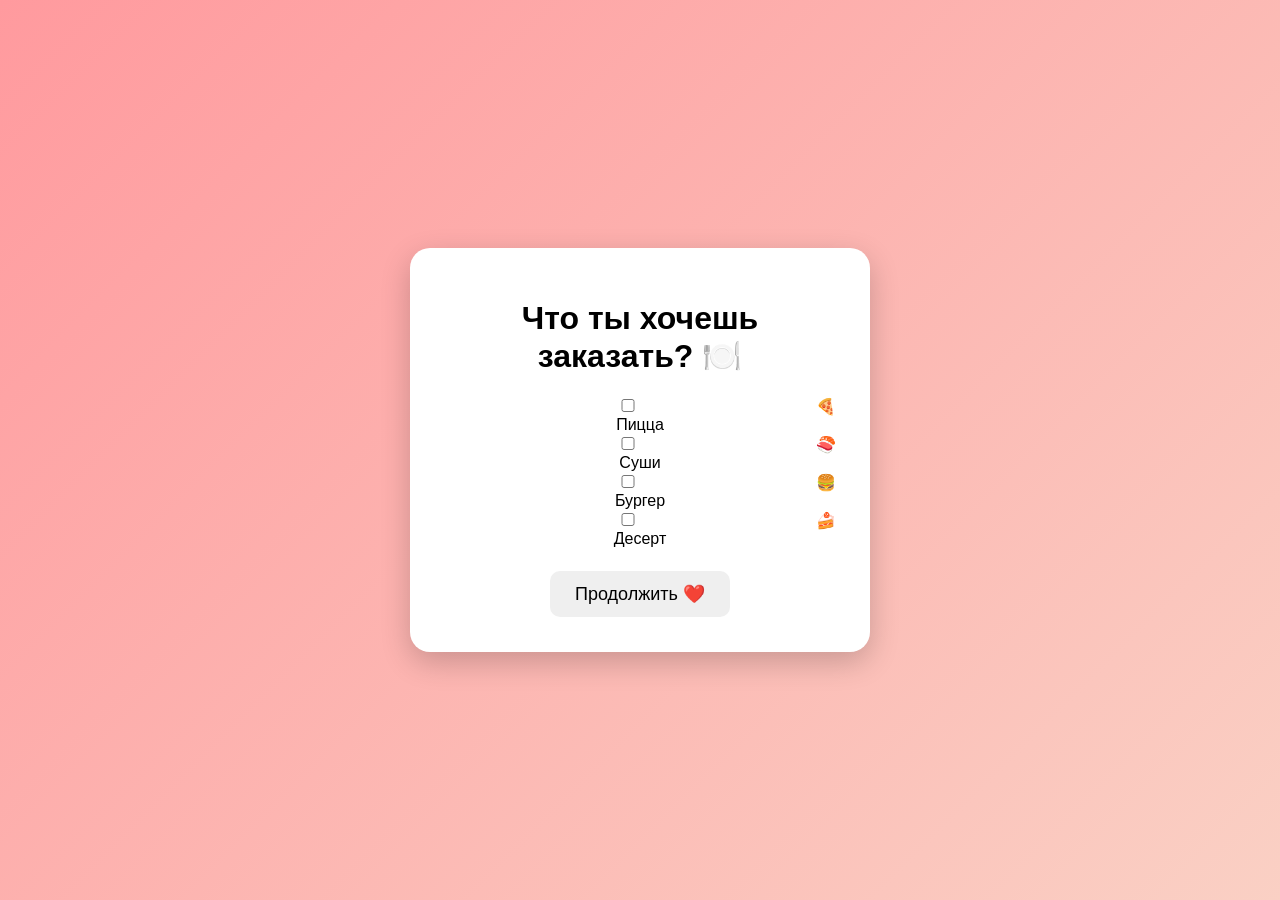
==== menu.html @ 13613627 "Add files via upload" ====
<!DOCTYPE html>
<html lang="ru">
<head>
<meta charset="UTF-8">
<title>Выбор блюд 🍽️</title>
<link rel="stylesheet" href="style.css">
</head>
<body>

<div class="container">
<h1>Что ты хочешь заказать? 🍽️</h1>

<label><input type="checkbox"> 🍕 Пицца</label><br>
<label><input type="checkbox"> 🍣 Суши</label><br>
<label><input type="checkbox"> 🍔 Бургер</label><br>
<label><input type="checkbox"> 🍰 Десерт</label><br><br>

<button onclick="location.href='date.html'">
Продолжить ❤️
</button>
</div>

</body>
</html>
---- style.css ----
body{
    margin:0;
    background:linear-gradient(135deg,#ff9a9e,#fad0c4);
    font-family:Arial,sans-serif;
    display:flex;
    justify-content:center;
    align-items:center;
    min-height:100vh;
}

.container{
    background:white;
    padding:30px;
    border-radius:20px;
    text-align:center;
    width:400px;
    box-shadow:0 10px 30px rgba(0,0,0,.2);
}

button{
    padding:12px 25px;
    border:none;
    border-radius:10px;
    cursor:pointer;
    font-size:18px;
    margin:5px;
}

.yes{
    background:#ff4d6d;
    color:white;
}

.no{
    background:#ddd;
}

input, select{
    width:90%;
    padding:10px;
    border-radius:10px;
    border:1px solid #ccc;
}
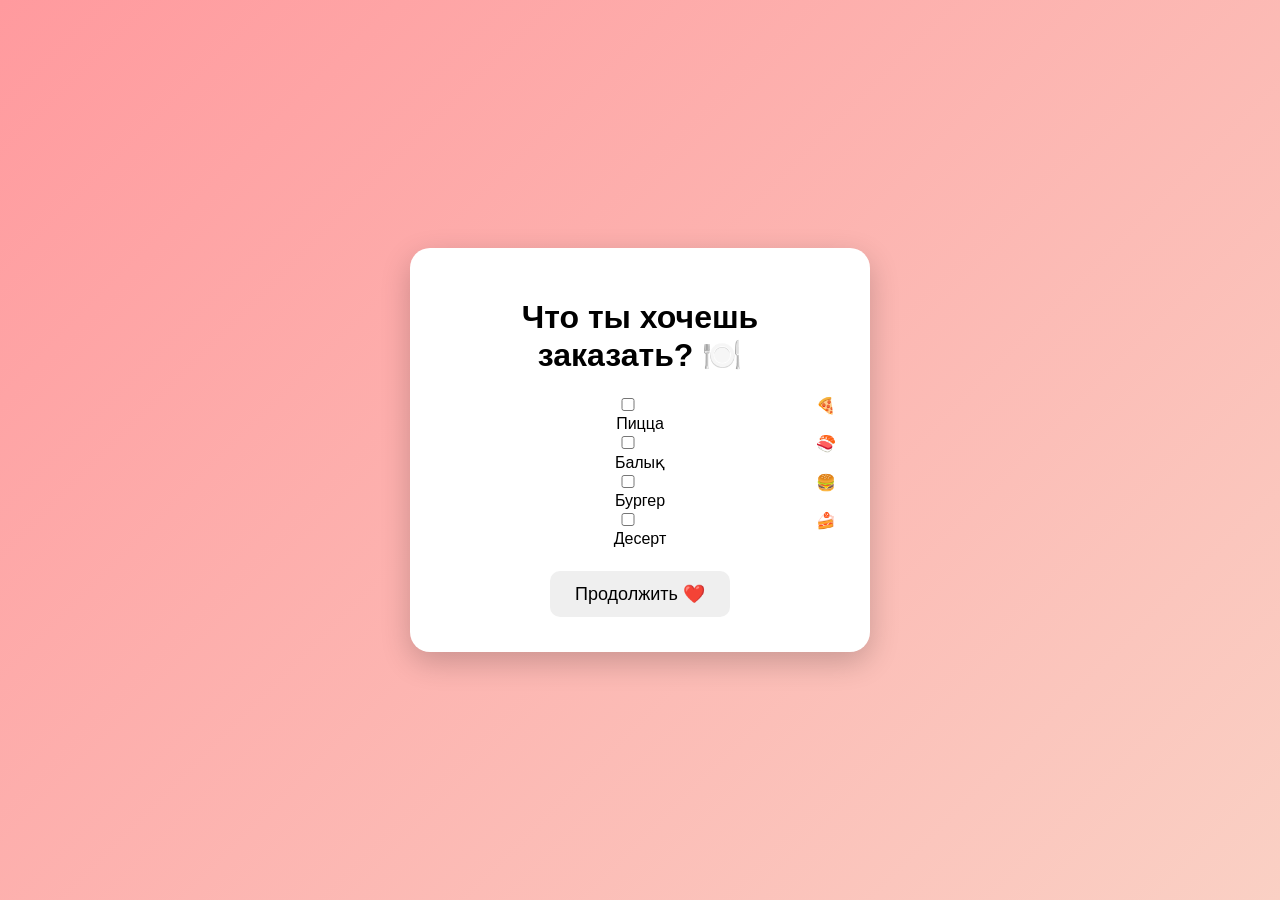
==== commit c515627b: "menu.html" ====
--- a/menu.html
+++ b/menu.html
@@ -11,7 +11,7 @@
 <h1>Что ты хочешь заказать? 🍽️</h1>
 
 <label><input type="checkbox"> 🍕 Пицца</label><br>
-<label><input type="checkbox"> 🍣 Суши</label><br>
+<label><input type="checkbox"> 🍣 Балық</label><br>
 <label><input type="checkbox"> 🍔 Бургер</label><br>
 <label><input type="checkbox"> 🍰 Десерт</label><br><br>
 
@@ -21,4 +21,4 @@
 </div>
 
 </body>
-</html>+</html>
